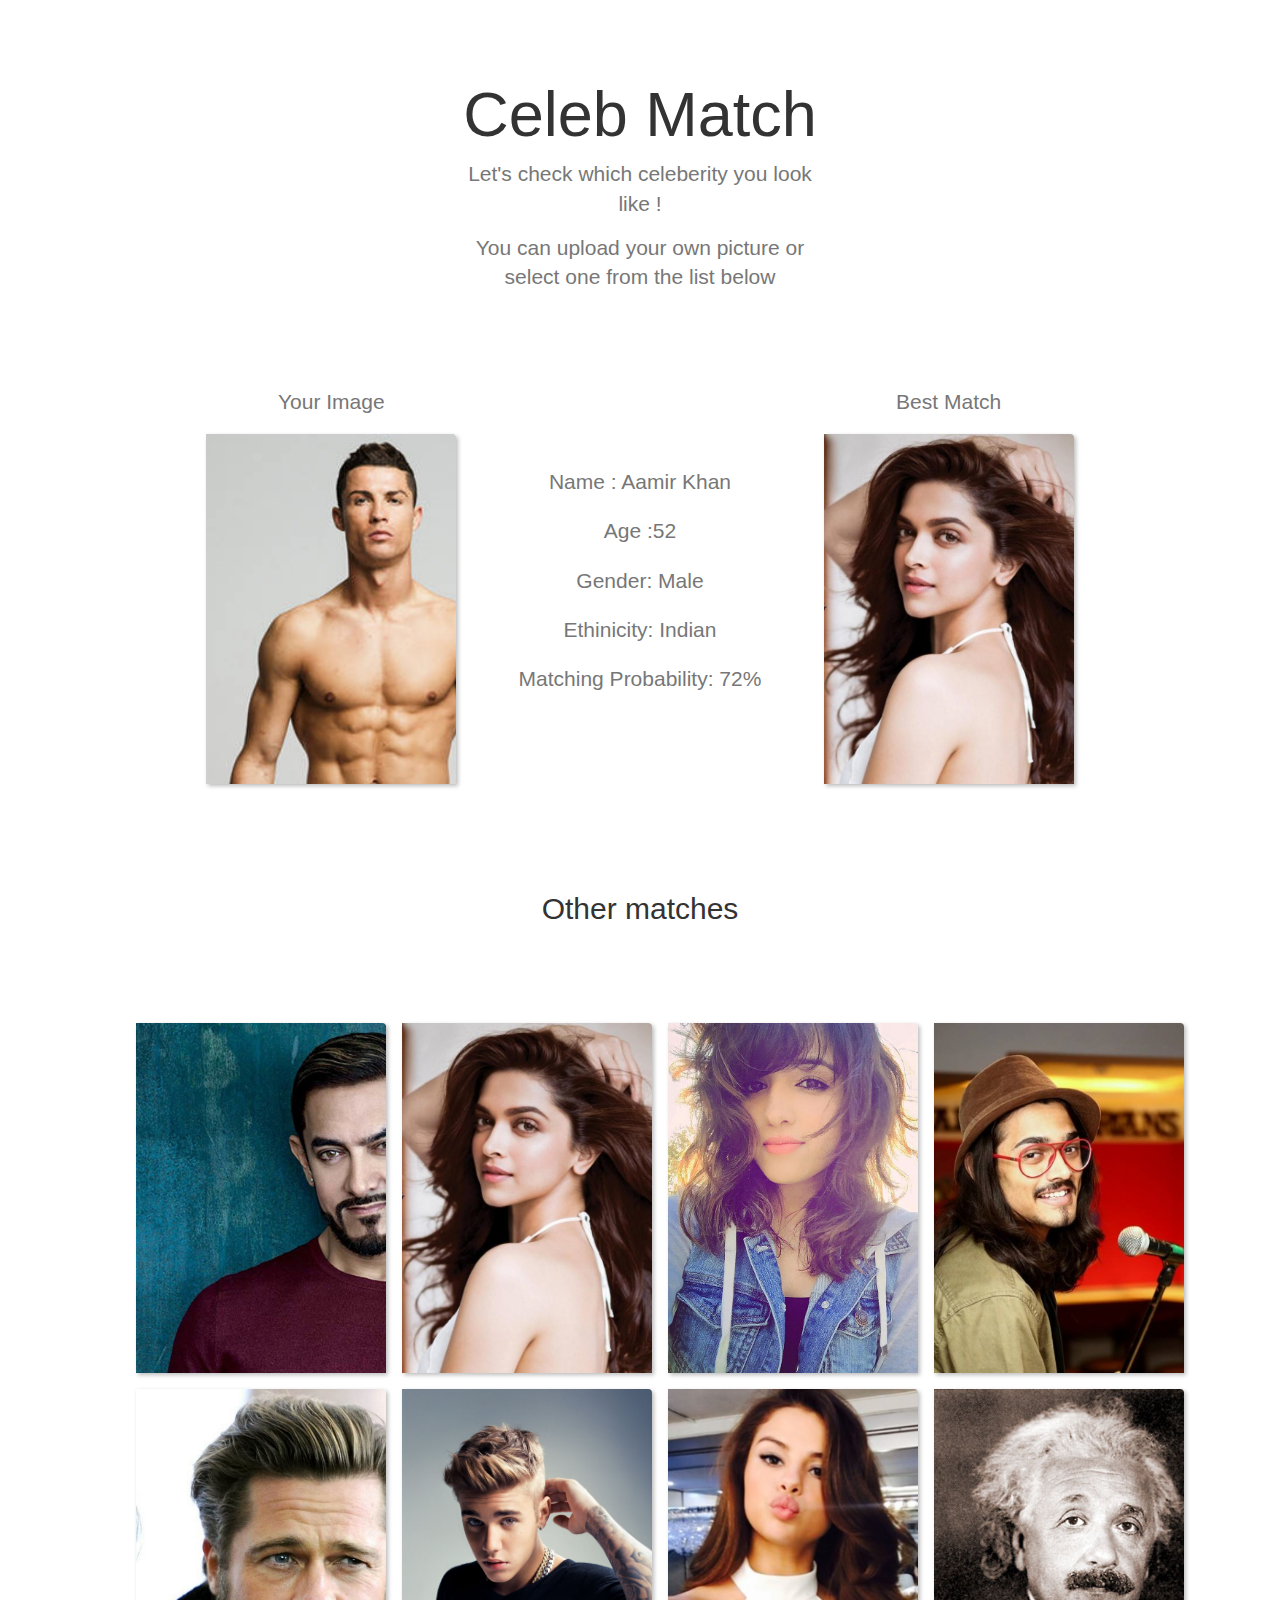
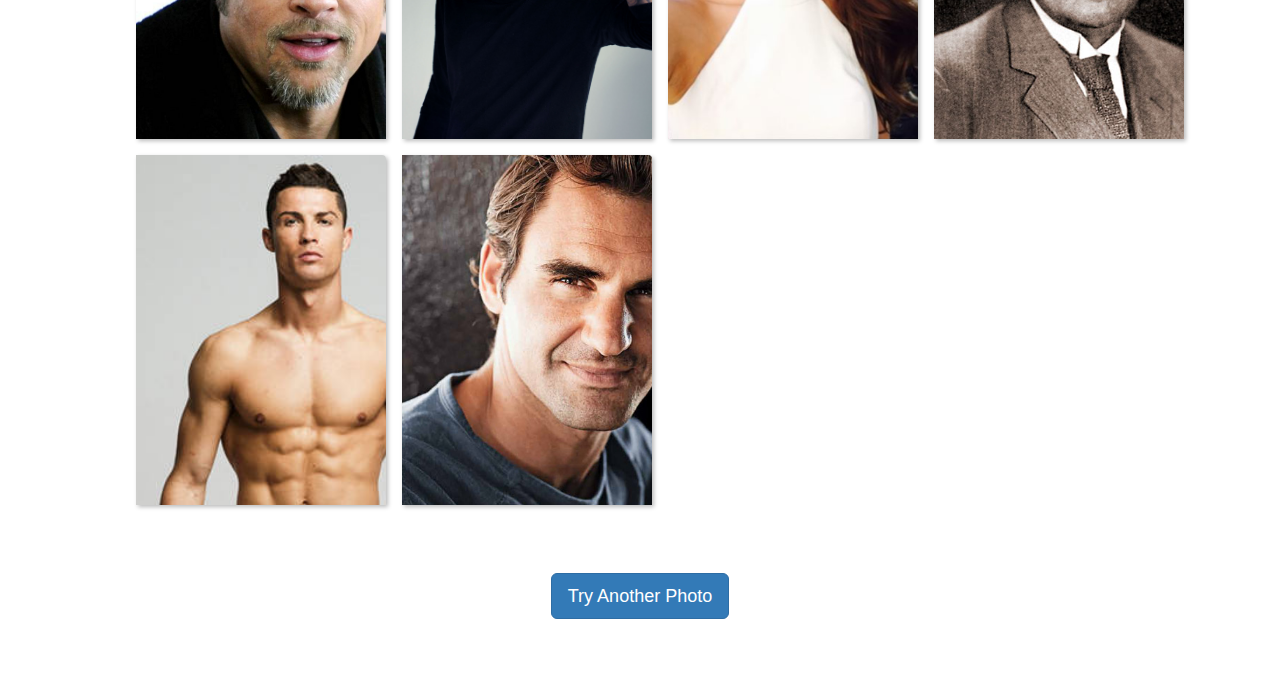
==== results.html @ 9d76bc37 "Second UI page added" ====
<!DOCTYPE html>
<html lang="en">
<head>
	<meta charset="utf-8">
	<meta name="viewport" content="width=device-width, initial-scale=1, shrink-to-fit=no">
	<meta name="description" content="">
	<meta name="author" content="">

	<title>Celeb Match</title>


	<link rel="stylesheet" href="https://maxcdn.bootstrapcdn.com/bootstrap/3.3.7/css/bootstrap.min.css">
	<link rel="stylesheet" href="./myCss.css">
	<!-- jQuery library -->
	<script src="https://ajax.googleapis.com/ajax/libs/jquery/3.2.1/jquery.min.js"></script>

	<!-- Latest compiled JavaScript -->
	<script src="https://maxcdn.bootstrapcdn.com/bootstrap/3.3.7/js/bootstrap.min.js"></script>
	<script src="./myJs.js"></script>
	<script src="./jsSecond.js"></script>
</head>

<body>

	<div class="collapse bg-inverse" id="navbarHeader">
		<div class="container">
			<div class="row">
				<div class="col-sm-8 py-4">
					<h4 class="text-white">About</h4>
					<p class="text-muted">Add some information about the album below, the author, or any other background context. Make it a few sentences long so folks can pick up some informative tidbits. Then, link them off to some social networking sites or contact information.</p>
				</div>
				<div class="col-sm-4 py-4">
					<h4 class="text-white">Contact</h4>
					<ul class="list-unstyled">
						<li><a href="#" class="text-white">Follow on Twitter</a></li>
						<li><a href="#" class="text-white">Like on Facebook</a></li>
						<li><a href="#" class="text-white">Email me</a></li>
					</ul>
				</div>
			</div>
		</div>
	</div>

	<section class="jumbotron text-center">
		<div class="container">
			<h1 class="jumbotron-heading">Celeb Match</h1>
			<p class="lead text-muted">Let's check which celeberity you look like !</p>
			<p class="lead text-muted">You can upload your own picture or select one from the list below</p>

			





		</p>
	</div>
	</section>


	<div style="margin-left:15%;margin-right:15%;">
		<div class="row">


<div class="container col-lg-4 col-xs-4 col-sm-4 col-md-4" >
      <h3 class="lead text-muted " style="text-align:center;">Your Image</p>
			<div class="cover-item img-responsive" style = "background-image: url('./Resources/9.jpg')" >   
			</div>
    </div>

    <div class="col-lg-4 col-xs-4 col-sm-4 col-md-4 jumbotron text-center" >
        <div >
        	</br>
            <h2 class="lead text-muted">Name : Aamir Khan</h2>
            <h2 class="lead text-muted">Age :52</h2>
            <h2 class="lead text-muted">Gender: Male</h2>
            <h2 class="lead text-muted">Ethinicity: Indian</h2>
            <h2 class="lead text-muted">Matching Probability: 72%</h2>


        </div>
    </div>

    <div class="container col-lg-4 col-xs-4 col-sm-4 col-md-4">
    	<h3 class="lead text-muted " style="text-align:center;">Best Match</p>
      <div class="cover-item img-responsive" style = "background-image: url('./Resources/2.jpg')" >   
			</div>
    </div>
</div>


</div>
</div>





<section class="jumbotron text-center">

	<div class="container">
		<h2 class="jumbotron-heading">Other matches</h1>

		</div>
	</section>



	<div class="container-fluid" style="margin-left:10%;">
		<div class="row" id="matchContainer">
			<br/>
		</div>
	</div>
<section class="jumbotron text-center">

	<button class="btn btn-primary btn-lg" type="button" onclick="redirectToIndex();">Try Another Photo</button>
	</section>

</body>
</html>
---- myCss.css ----
body {
  min-height: 75rem; /* Can be removed; just added for demo purposes */
}

.navbar {
  margin-bottom: 0;
}

.jumbotron {
  padding-top: 6rem;
  padding-bottom: 6rem;
  margin-bottom: 0;
  background-color: #fff;
}

.jumbotron p:last-child {
  margin-bottom: 0;
}

.jumbotron-heading {
  font-weight: 300;
}

.jumbotron .container {
  max-width: 40rem;
}

.album {
  min-height: 50rem; /* Can be removed; just added for demo purposes */
  padding-top: 3rem;
  padding-bottom: 3rem;
  background-color: #f7f7f7;
}

.card {
  float: left;
  width: 33.333%;
  padding: .75rem;
  margin-bottom: 2rem;
  border: 0;
}

.card > img {
  margin-bottom: .75rem;
}

.card-text {
  font-size: 85%;
}

footer {
  padding-top: 3rem;
  padding-bottom: 3rem;
}

footer p {
  margin-bottom: .25rem;
}

.cover-container {

    white-space: nowrap;
    overflow-x: scroll;
    overflow-y: hidden;
}
.cover-item {
    position: relative;
    display: inline-block;
    margin: 8px 8px;
    box-shadow: 2px 2px 4px #bbb;
    border-top-right-radius: 4px;
    width: 250px;
    height: 350px;
    vertical-align: bottom;
    background-position: top left;
    background-repeat: no-repeat;
    background-size: cover;
}
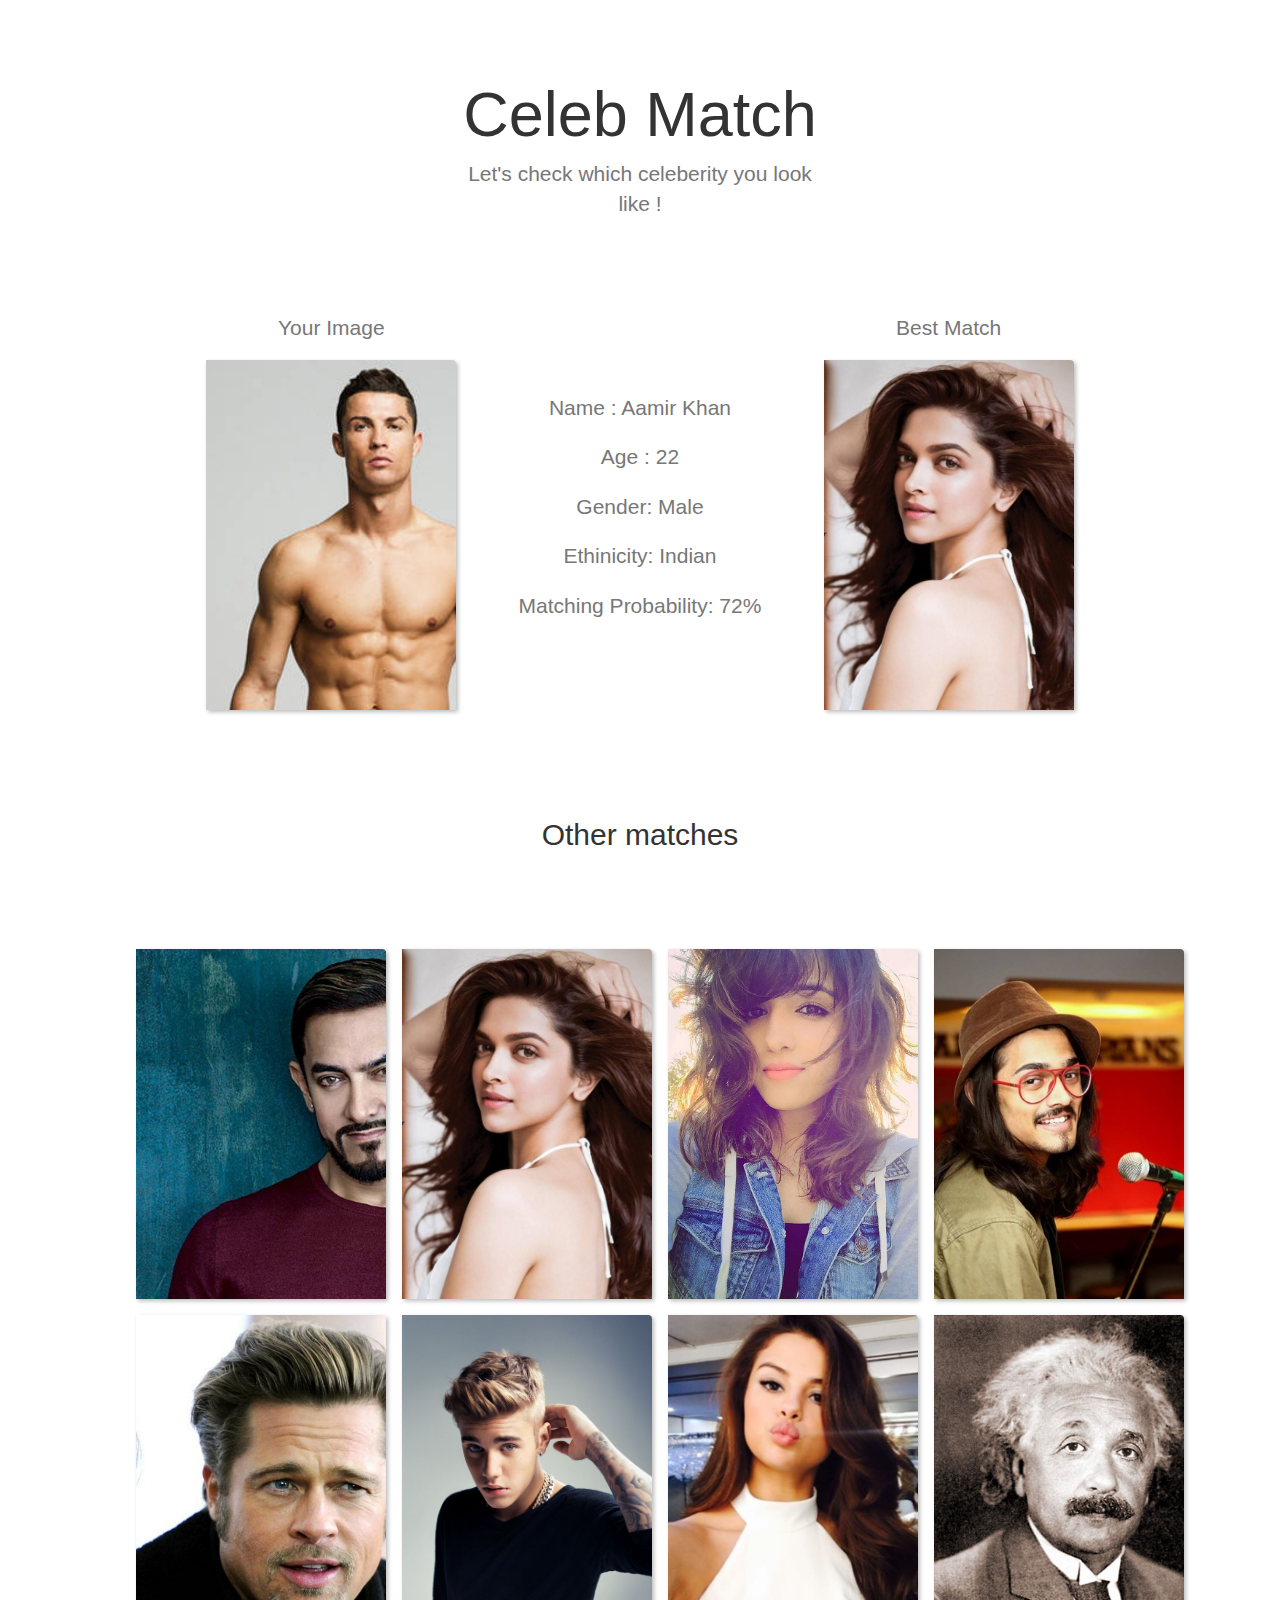
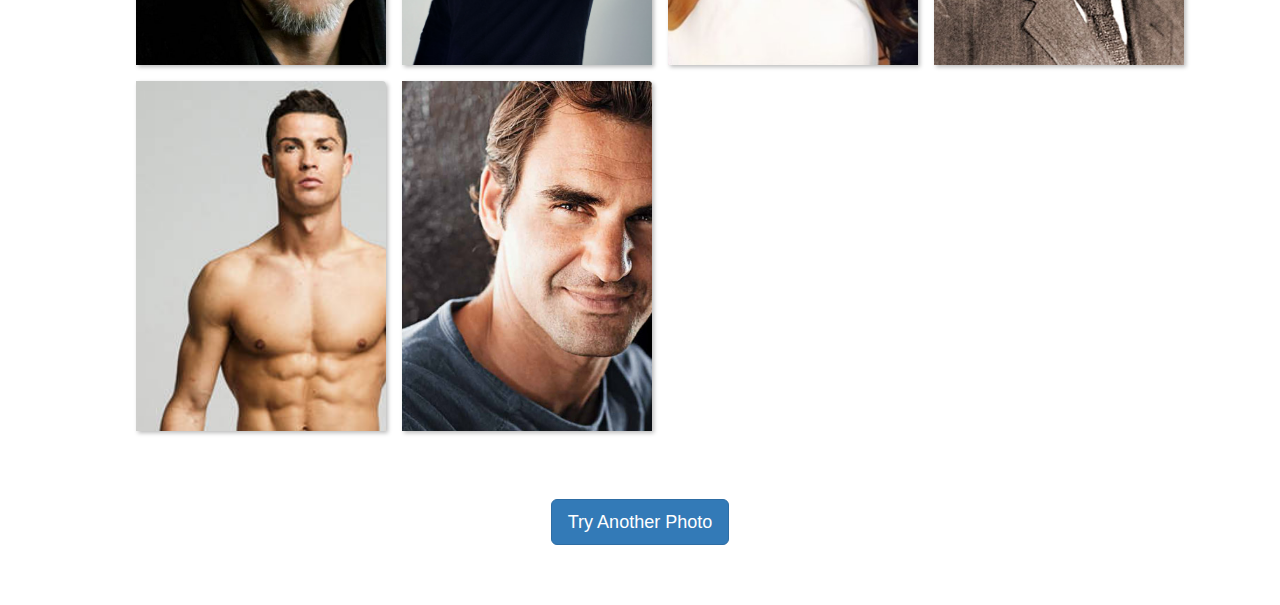
==== commit 3c2ef1d2: "Got Json data" ====
--- a/results.html
+++ b/results.html
@@ -45,14 +45,6 @@
 		<div class="container">
 			<h1 class="jumbotron-heading">Celeb Match</h1>
 			<p class="lead text-muted">Let's check which celeberity you look like !</p>
-			<p class="lead text-muted">You can upload your own picture or select one from the list below</p>
-
-			
-
-
-
-
-
 		</p>
 	</div>
 	</section>
@@ -69,10 +61,11 @@
     </div>
 
     <div class="col-lg-4 col-xs-4 col-sm-4 col-md-4 jumbotron text-center" >
-        <div >
+        <div id="bestMatchAttrib">
         	</br>
+
             <h2 class="lead text-muted">Name : Aamir Khan</h2>
-            <h2 class="lead text-muted">Age :52</h2>
+            <h2 class="lead text-muted">Age : 22 </script></h2>
             <h2 class="lead text-muted">Gender: Male</h2>
             <h2 class="lead text-muted">Ethinicity: Indian</h2>
             <h2 class="lead text-muted">Matching Probability: 72%</h2>
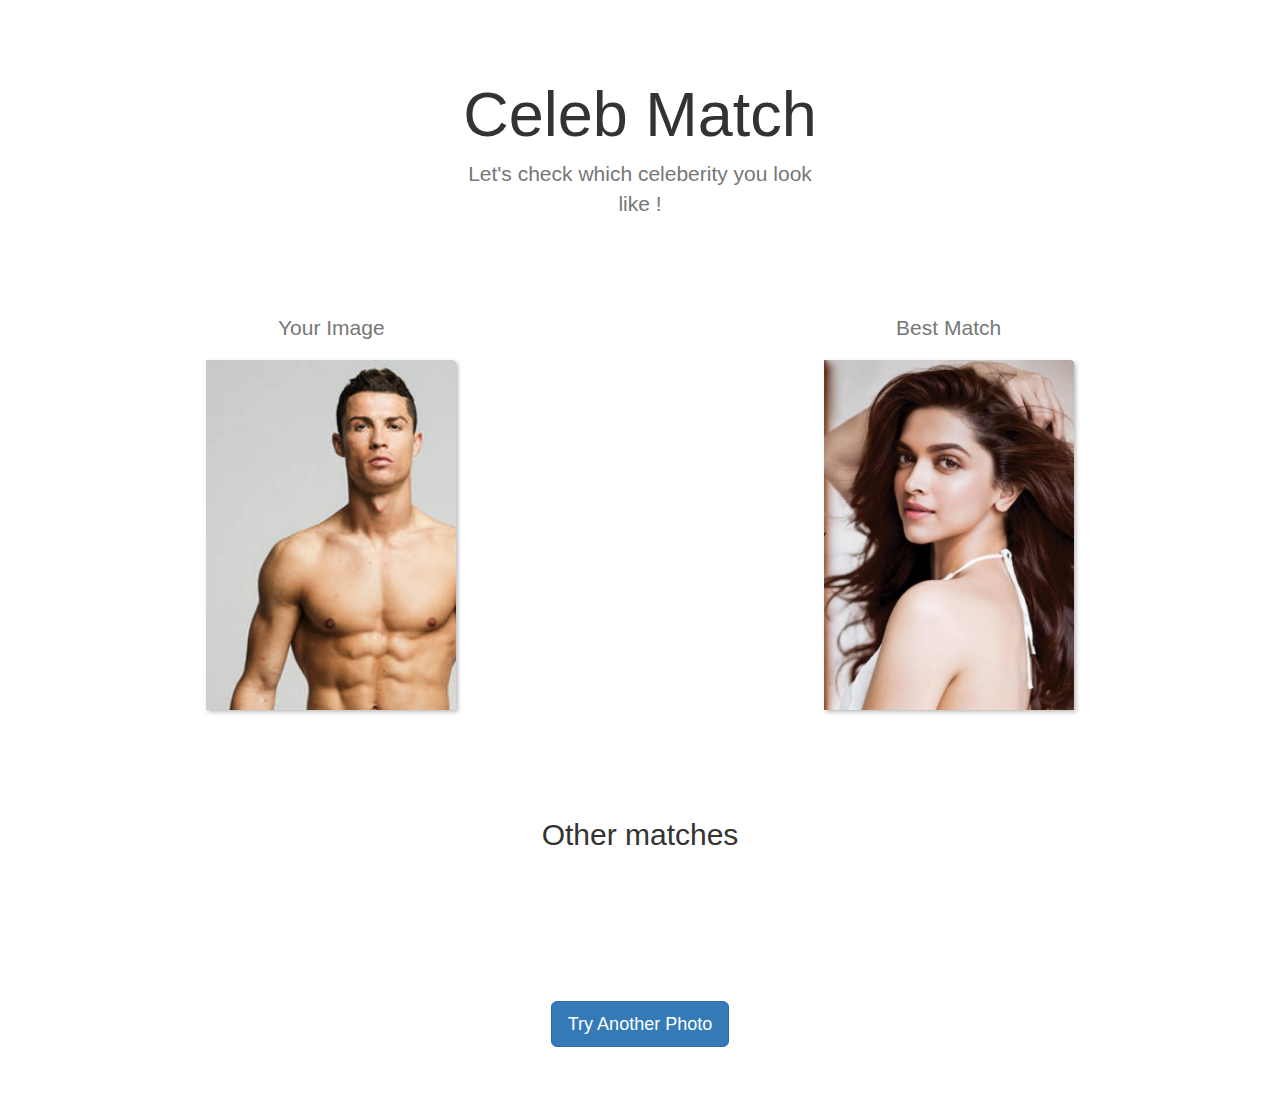
==== commit 481284c1: "End day changes" ====
--- a/results.html
+++ b/results.html
@@ -56,7 +56,7 @@
 
 <div class="container col-lg-4 col-xs-4 col-sm-4 col-md-4" >
       <h3 class="lead text-muted " style="text-align:center;">Your Image</p>
-			<div class="cover-item img-responsive" style = "background-image: url('./Resources/9.jpg')" >   
+			<div id ="leftPlaceholder" class="cover-item img-responsive" style = "background-image: url('./Resources/9.jpg')" >   
 			</div>
     </div>
 
@@ -64,19 +64,14 @@
         <div id="bestMatchAttrib">
         	</br>
 
-            <h2 class="lead text-muted">Name : Aamir Khan</h2>
-            <h2 class="lead text-muted">Age : 22 </script></h2>
-            <h2 class="lead text-muted">Gender: Male</h2>
-            <h2 class="lead text-muted">Ethinicity: Indian</h2>
-            <h2 class="lead text-muted">Matching Probability: 72%</h2>
-
+            	
 
         </div>
     </div>
 
     <div class="container col-lg-4 col-xs-4 col-sm-4 col-md-4">
     	<h3 class="lead text-muted " style="text-align:center;">Best Match</p>
-      <div class="cover-item img-responsive" style = "background-image: url('./Resources/2.jpg')" >   
+      <div id = "rightPlaceHolder" class="cover-item img-responsive" style = "background-image: url('./Resources/2.jpg')" >   
 			</div>
     </div>
 </div>
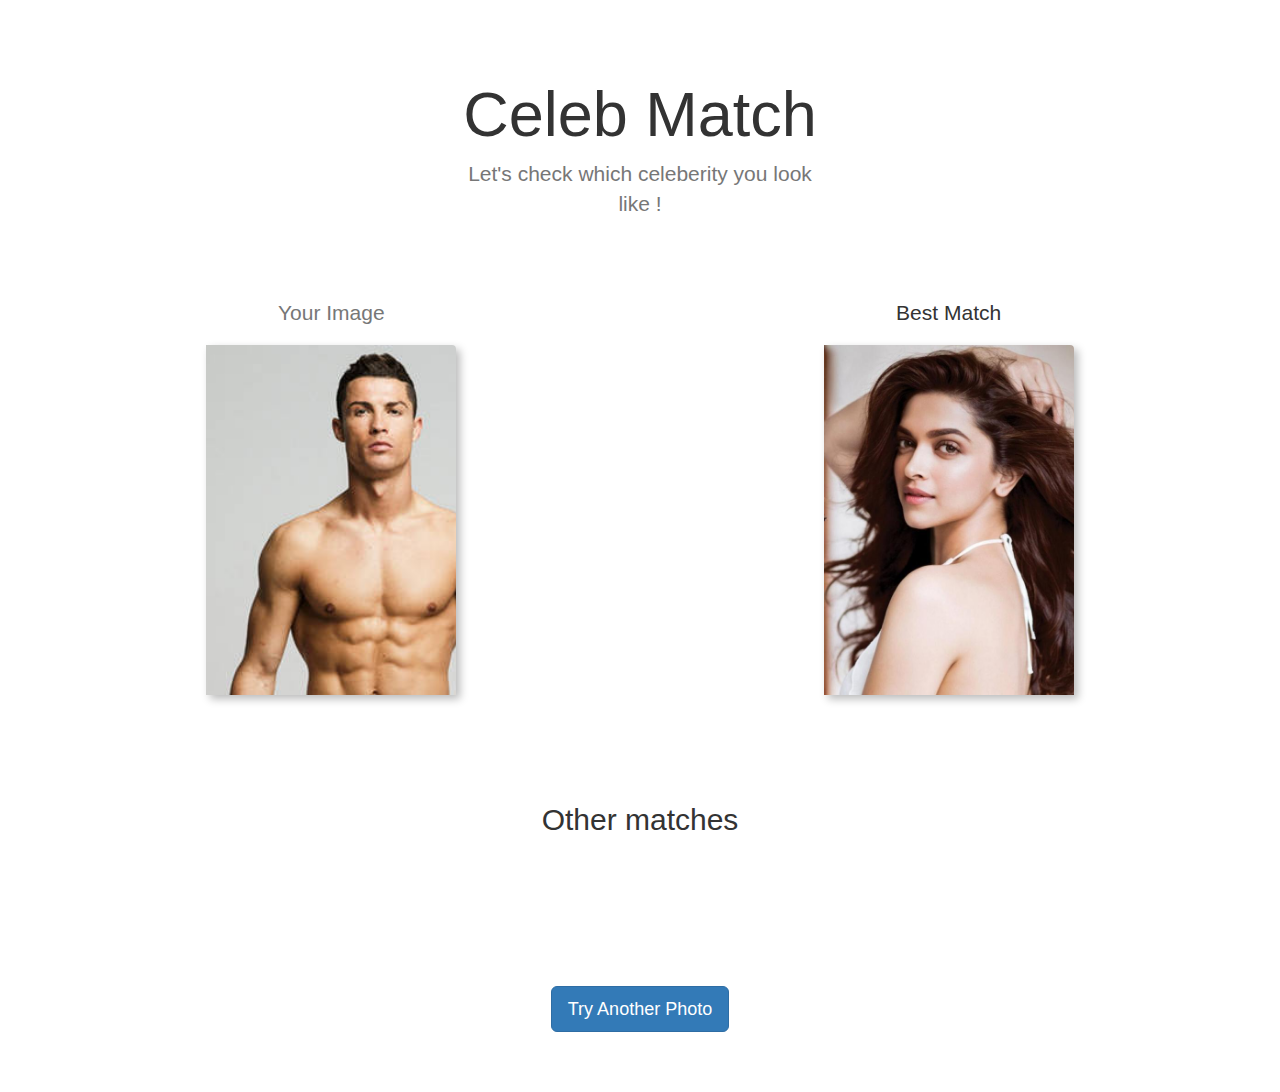
==== commit 2d4c5a68: "Submit button and font changed in UI" ====
--- a/results.html
+++ b/results.html
@@ -21,32 +21,11 @@
 </head>
 
 <body>
-
-	<div class="collapse bg-inverse" id="navbarHeader">
-		<div class="container">
-			<div class="row">
-				<div class="col-sm-8 py-4">
-					<h4 class="text-white">About</h4>
-					<p class="text-muted">Add some information about the album below, the author, or any other background context. Make it a few sentences long so folks can pick up some informative tidbits. Then, link them off to some social networking sites or contact information.</p>
-				</div>
-				<div class="col-sm-4 py-4">
-					<h4 class="text-white">Contact</h4>
-					<ul class="list-unstyled">
-						<li><a href="#" class="text-white">Follow on Twitter</a></li>
-						<li><a href="#" class="text-white">Like on Facebook</a></li>
-						<li><a href="#" class="text-white">Email me</a></li>
-					</ul>
-				</div>
-			</div>
-		</div>
-	</div>
-
 	<section class="jumbotron text-center">
 		<div class="container">
 			<h1 class="jumbotron-heading">Celeb Match</h1>
 			<p class="lead text-muted">Let's check which celeberity you look like !</p>
-		</p>
-	</div>
+		</div>
 	</section>
 
 
@@ -70,7 +49,7 @@
     </div>
 
     <div class="container col-lg-4 col-xs-4 col-sm-4 col-md-4">
-    	<h3 class="lead text-muted " style="text-align:center;">Best Match</p>
+    	<h3 class="lead" style="text-align:center;">Best Match</p>
       <div id = "rightPlaceHolder" class="cover-item img-responsive" style = "background-image: url('./Resources/2.jpg')" >   
 			</div>
     </div>
--- a/myCss.css
+++ b/myCss.css
@@ -67,7 +67,7 @@
     position: relative;
     display: inline-block;
     margin: 8px 8px;
-    box-shadow: 2px 2px 4px #bbb;
+    box-shadow: 4px 4px 8px #bbb;
     border-top-right-radius: 4px;
     width: 250px;
     height: 350px;
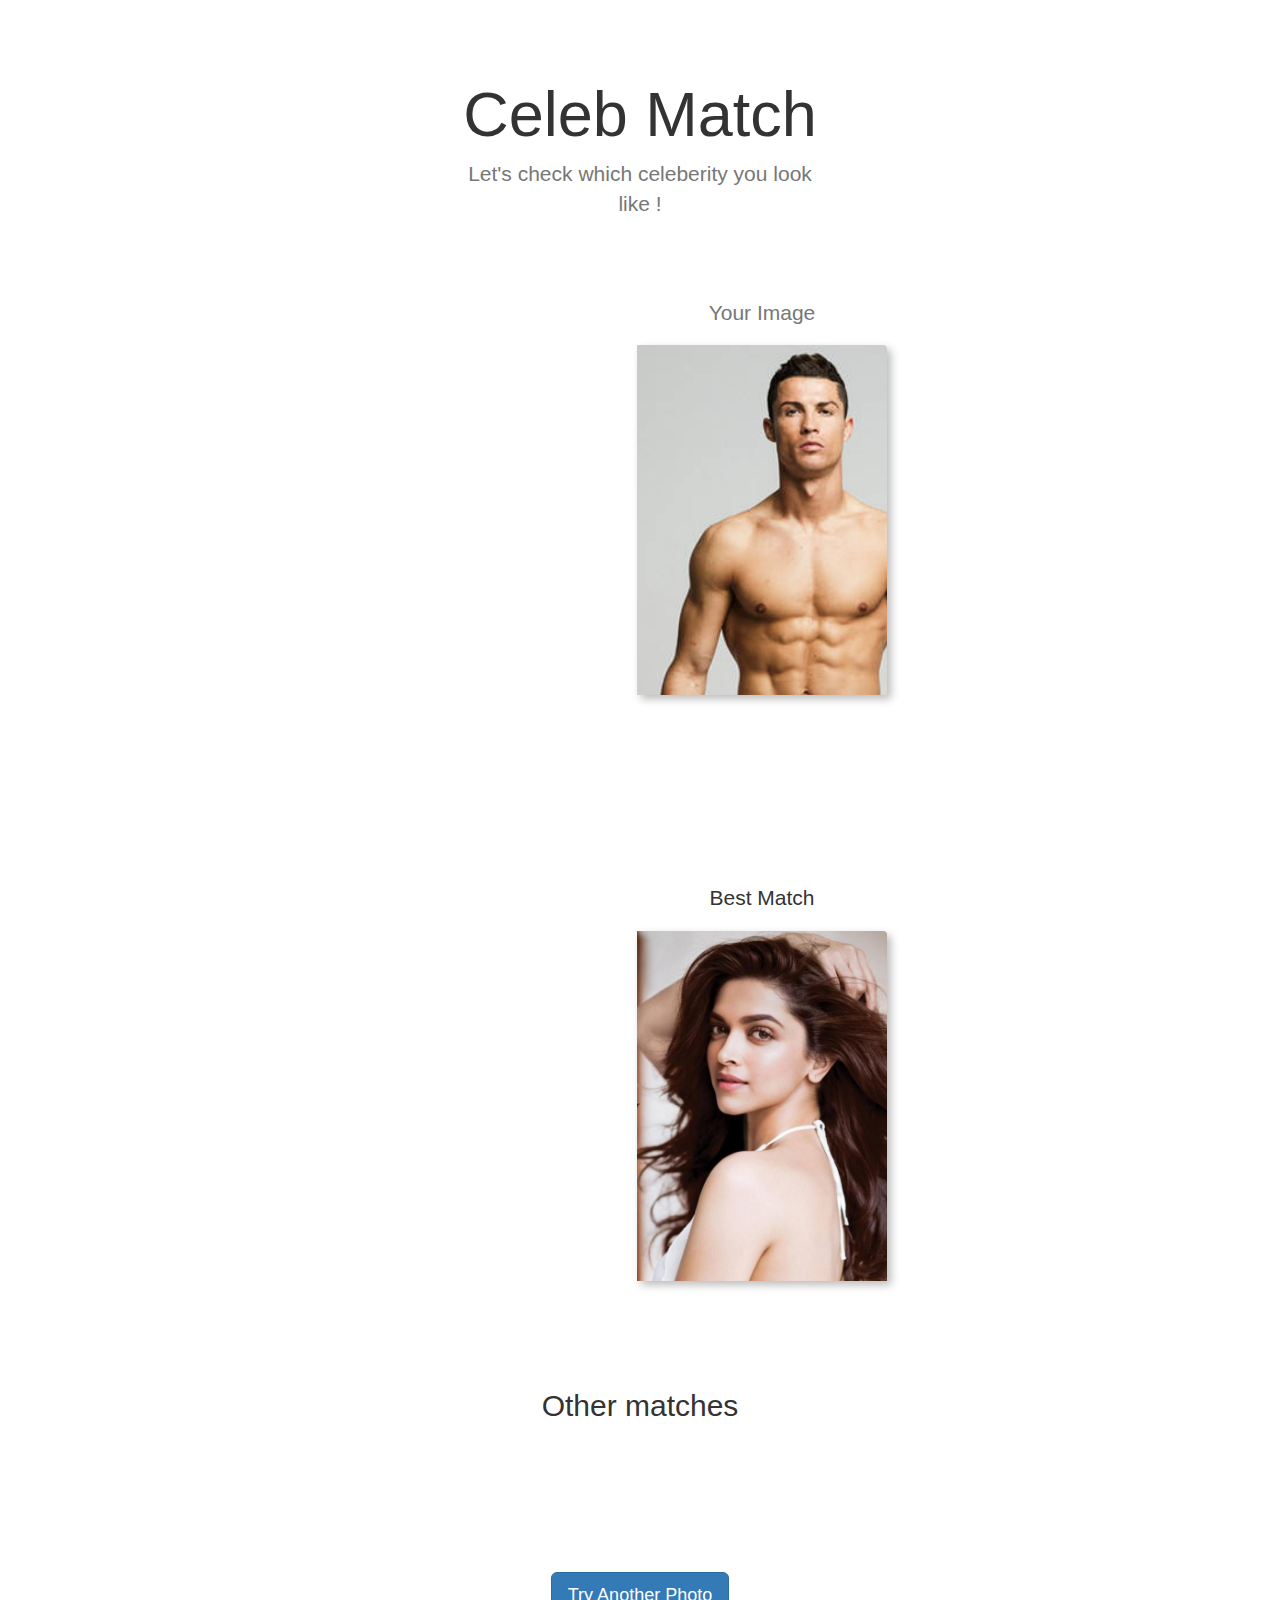
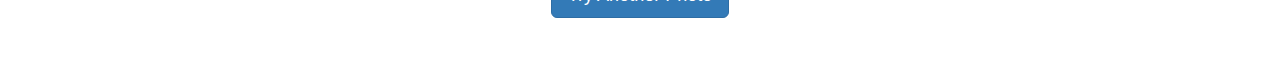
==== commit da7d2945: "image rendering improved for mobiles" ====
--- a/results.html
+++ b/results.html
@@ -18,6 +18,7 @@
 	<script src="https://maxcdn.bootstrapcdn.com/bootstrap/3.3.7/js/bootstrap.min.js"></script>
 	<script src="./myJs.js"></script>
 	<script src="./jsSecond.js"></script>
+	<script src="./jquery-cookie/jquery.cookie.js"></script>
 </head>
 
 <body>
@@ -32,14 +33,14 @@
 	<div style="margin-left:15%;margin-right:15%;">
 		<div class="row">
 
-
-<div class="container col-lg-4 col-xs-4 col-sm-4 col-md-4" >
+<div class="row container">
+<div class="container" >
       <h3 class="lead text-muted " style="text-align:center;">Your Image</p>
 			<div id ="leftPlaceholder" class="cover-item img-responsive" style = "background-image: url('./Resources/9.jpg')" >   
 			</div>
     </div>
 
-    <div class="col-lg-4 col-xs-4 col-sm-4 col-md-4 jumbotron text-center" >
+    <div class="jumbotron text-center" >
         <div id="bestMatchAttrib">
         	</br>
 
@@ -48,11 +49,12 @@
         </div>
     </div>
 
-    <div class="container col-lg-4 col-xs-4 col-sm-4 col-md-4">
+    <div class="container">
     	<h3 class="lead" style="text-align:center;">Best Match</p>
       <div id = "rightPlaceHolder" class="cover-item img-responsive" style = "background-image: url('./Resources/2.jpg')" >   
 			</div>
     </div>
+</div>
 </div>
 
 
